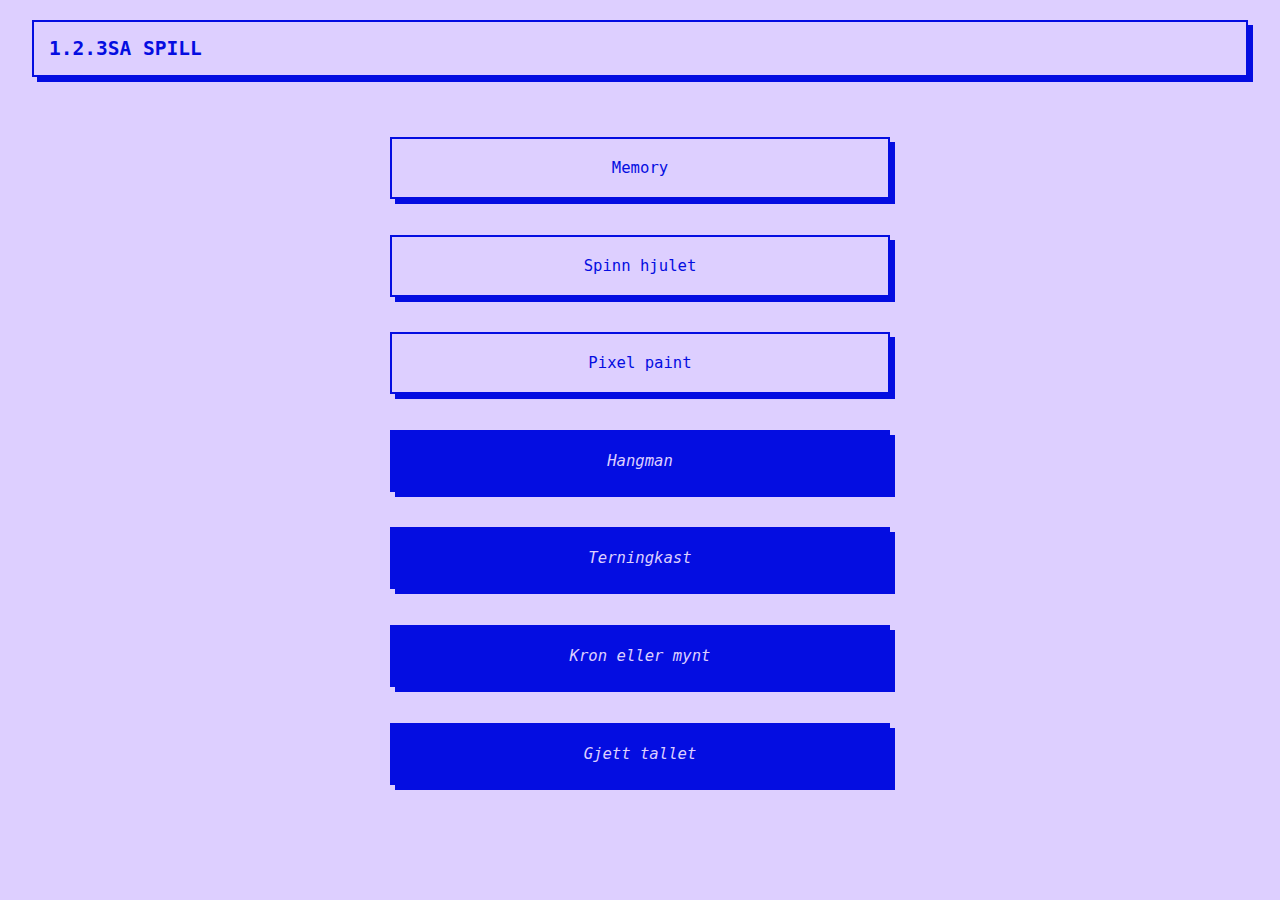
==== index.html @ 31aa5164 "update" ====
<!DOCTYPE html>
<html>
    <head>
        <meta charset="UTF-8">
        <title>1.2.3sa Spill</title>
        <link rel="stylesheet" type="text/css" href="style.css">
    </head>
    <body>
        <header>
            <div class="navbar">1.2.3sa Spill</div>
        </header>
        <div class="container">
            <div class="btn">
                <a href="memory/memory.html"><p>Memory</p></a>
            </div>
            <div class="btn">
                <a href="spinnHjulet/spinn.html"><p>Spinn hjulet</p></a>
            </div>
            <div class="btn">
                <a href="pixel/pixel.html"><p>Pixel paint</p></a>
            </div>
            <div class="btn deactive">
                <a href=""><p>Hangman</p></a>
            </div>
            <div class="btn deactive">
                <a href=""><p>Terningkast</p></a>
            </div>
            <div class="btn deactive">
                <a href=""><p>Kron eller mynt</p></a>
            </div>
            <div class="btn deactive">
                <a href=""><p>Gjett tallet</p></a>
            </div>
        </div>
        
        <script>
            
        </script>
    </body>
</html>
---- style.css ----
* {
    box-sizing: border-box;
    font-family: monospace;
}

body {
    display: flex;
    width: 100vw;
    background-color: #DDCFFF;
    position: relative;
    display: flex;
    flex-direction: column;
    justify-content: center;
    align-items: center;
    margin: 0;
}

.navbar {
    width: 95vw;
    margin: 20px;
    border: 2px solid #040DE1;
    justify-content: center;
    box-shadow: 5px 5px #040DE1;
    color: #040DE1;
    padding: 15px;
    text-transform: uppercase;
    font-weight: bolder;
    font-size: 1.5rem;
}

.container {
    position: relative;
    display: flex;
    flex-direction: column;
    justify-content: center;
    align-items: center;
    width: 50vw;
    padding: 20px 50px;
}

p {
    box-shadow: 5px 5px #040DE1;
    border: 2px solid #040DE1;
    width: 500px;
    padding: 20px;
    cursor: pointer;
    margin-top: 20px;
    text-align: center;
    font-size: 1.2rem;

}

p:hover, .btn:hover > a {
    color: #DDCFFF;
    background-color: #040DE1;
    font-style: italic;
}

a {
    text-decoration: none;
    width: 100%;
    height: 100%;
    color: #040DE1;
}

.deactive > a > p {
    cursor:default;
    color: #DDCFFF;
    background-color: #040DE1;
    font-style: italic;
}
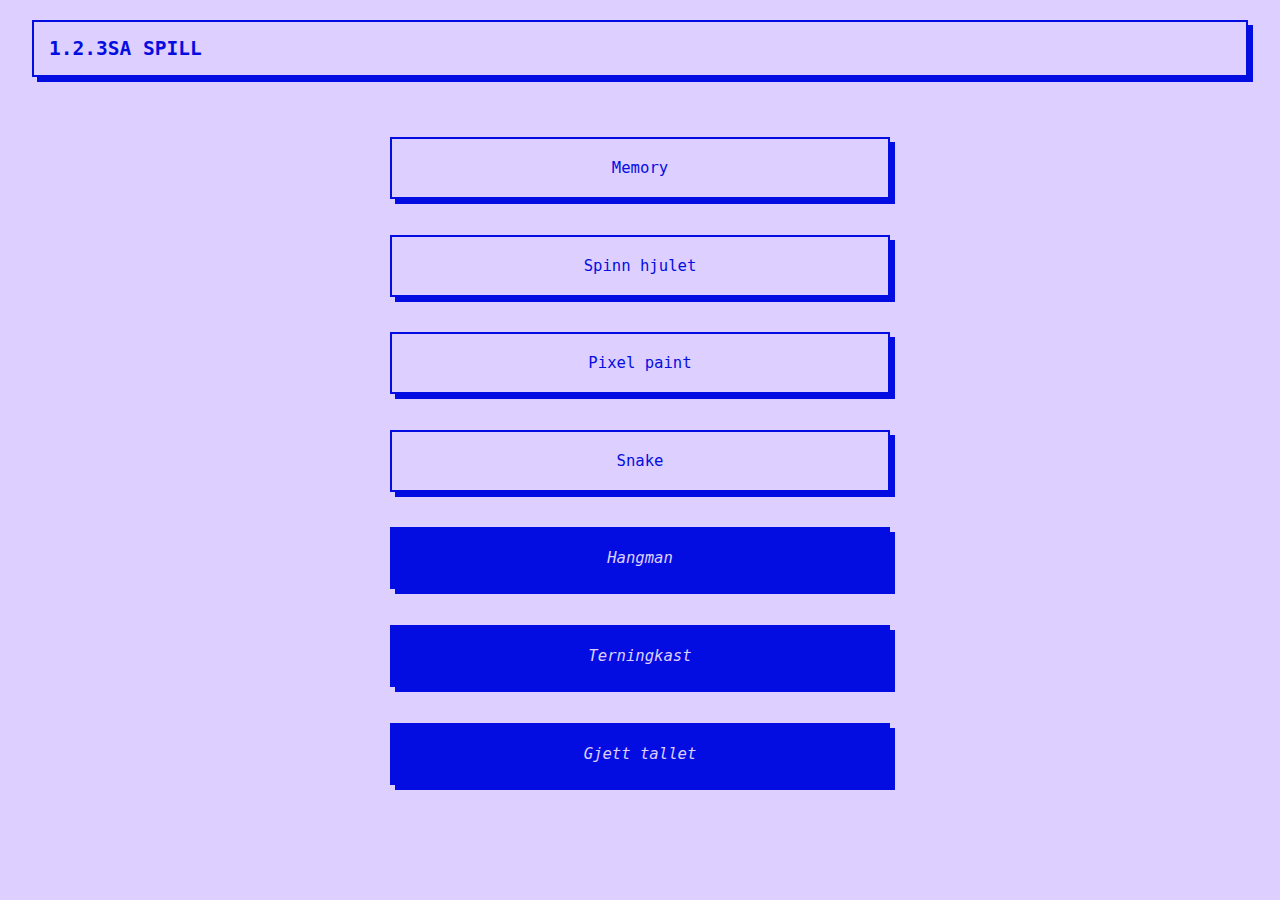
==== commit e0eecaca: "update med snake" ====
--- a/index.html
+++ b/index.html
@@ -11,22 +11,22 @@
         </header>
         <div class="container">
             <div class="btn">
-                <a href="memory/memory.html"><p>Memory</p></a>
+                <a href="pages/memory.html"><p>Memory</p></a>
             </div>
             <div class="btn">
-                <a href="spinnHjulet/spinn.html"><p>Spinn hjulet</p></a>
+                <a href="pages/spinn.html"><p>Spinn hjulet</p></a>
             </div>
             <div class="btn">
-                <a href="pixel/pixel.html"><p>Pixel paint</p></a>
+                <a href="pages/pixel.html"><p>Pixel paint</p></a>
+            </div>
+            <div class="btn">
+                <a href="pages/snake.html"><p>Snake</p></a>
             </div>
             <div class="btn deactive">
                 <a href=""><p>Hangman</p></a>
             </div>
             <div class="btn deactive">
                 <a href=""><p>Terningkast</p></a>
-            </div>
-            <div class="btn deactive">
-                <a href=""><p>Kron eller mynt</p></a>
             </div>
             <div class="btn deactive">
                 <a href=""><p>Gjett tallet</p></a>
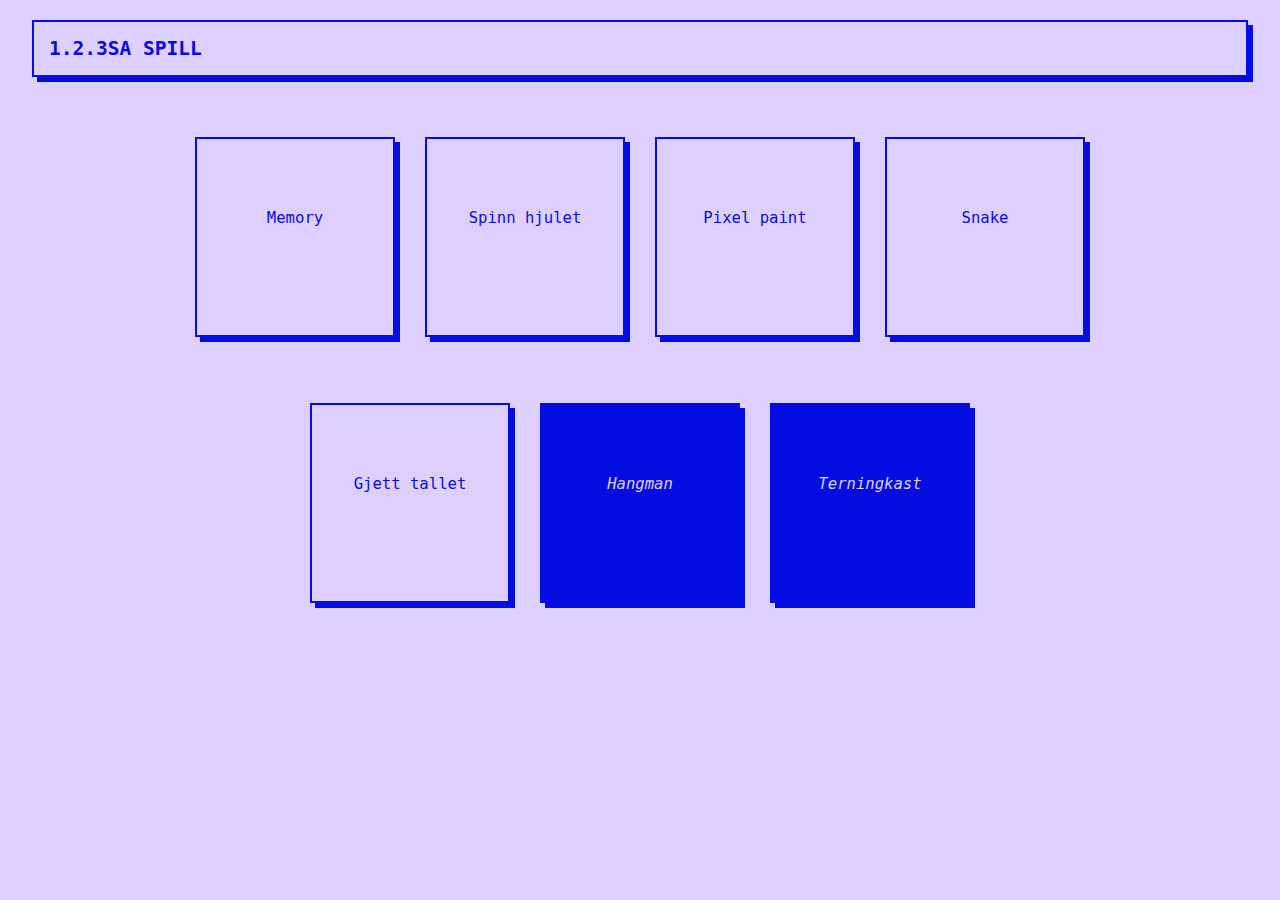
==== commit 66ff42c3: "update meg gjett tallet" ====
--- a/index.html
+++ b/index.html
@@ -22,14 +22,14 @@
             <div class="btn">
                 <a href="pages/snake.html"><p>Snake</p></a>
             </div>
+            <div class="btn">
+                <a href="pages/gjett.html"><p>Gjett tallet</p></a>
+            </div>
             <div class="btn deactive">
                 <a href=""><p>Hangman</p></a>
             </div>
             <div class="btn deactive">
                 <a href=""><p>Terningkast</p></a>
-            </div>
-            <div class="btn deactive">
-                <a href=""><p>Gjett tallet</p></a>
             </div>
         </div>
         
--- a/style.css
+++ b/style.css
@@ -31,23 +31,26 @@
 .container {
     position: relative;
     display: flex;
-    flex-direction: column;
     justify-content: center;
     align-items: center;
-    width: 50vw;
+    width: 80vw;
     padding: 20px 50px;
+    flex-wrap: wrap;
+    gap: 30px;
 }
 
 p {
     box-shadow: 5px 5px #040DE1;
     border: 2px solid #040DE1;
-    width: 500px;
-    padding: 20px;
+    width: 200px;
+    height: 200px;
+    padding-top: 70px;
     cursor: pointer;
     margin-top: 20px;
     text-align: center;
     font-size: 1.2rem;
-
+    display: flex;
+    justify-content: center;
 }
 
 p:hover, .btn:hover > a {
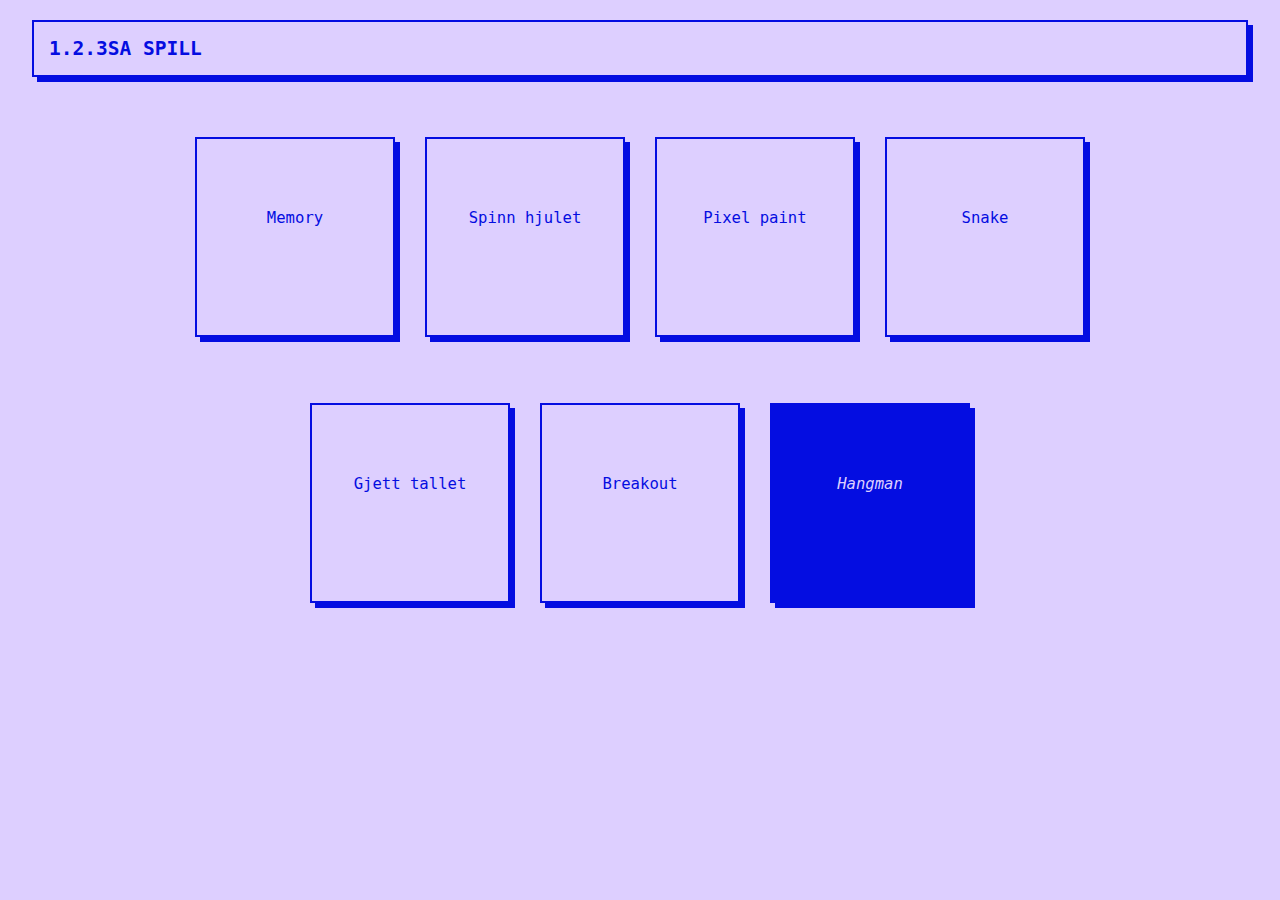
==== commit c426cdf4: "breakout + små fix" ====
--- a/index.html
+++ b/index.html
@@ -25,11 +25,11 @@
             <div class="btn">
                 <a href="pages/gjett.html"><p>Gjett tallet</p></a>
             </div>
+            <div class="btn">
+                <a href="pages/break.html"><p>Breakout</p></a>
+            </div>
             <div class="btn deactive">
                 <a href=""><p>Hangman</p></a>
-            </div>
-            <div class="btn deactive">
-                <a href=""><p>Terningkast</p></a>
             </div>
         </div>
         
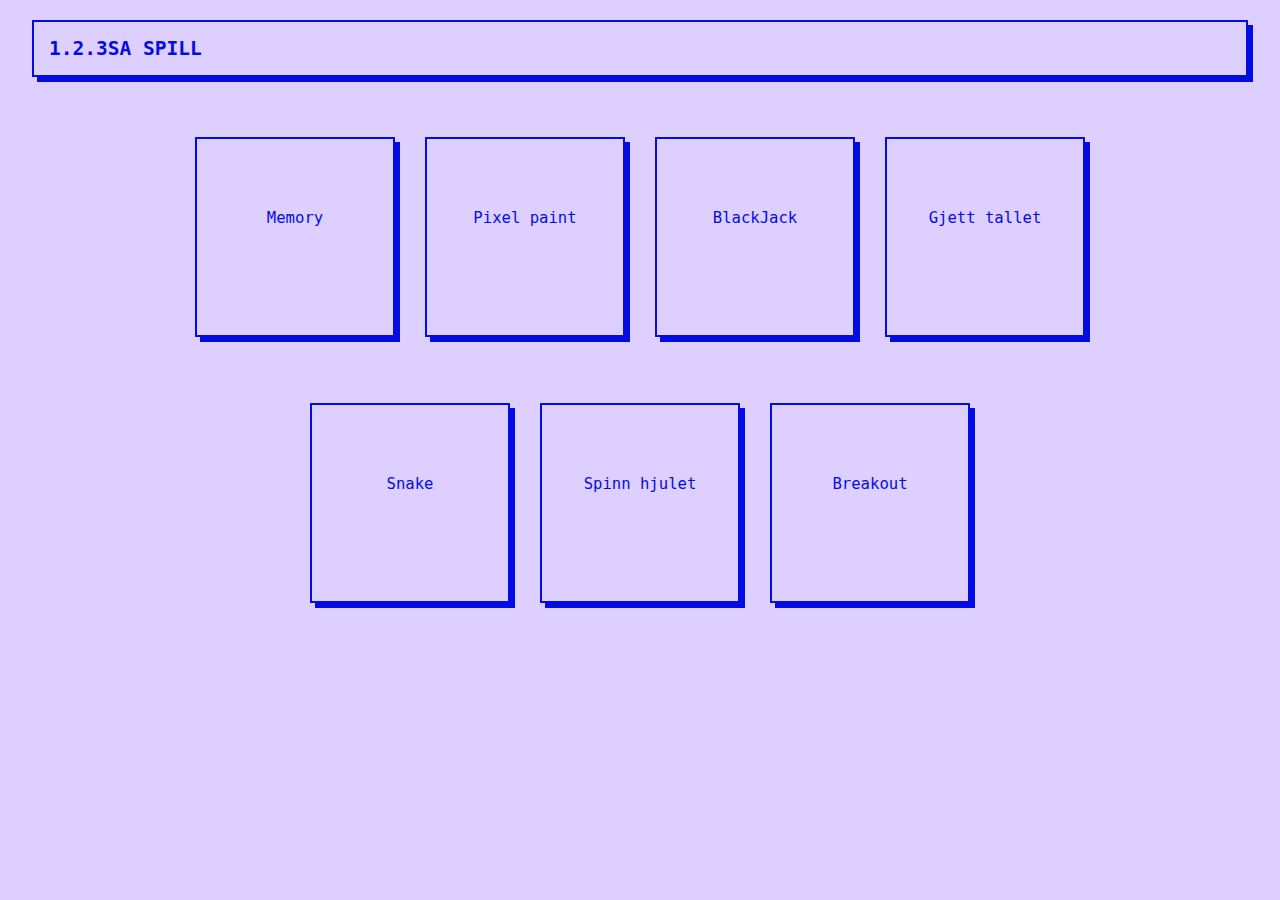
==== commit 1ea95907: "blackjack + små fix" ====
--- a/index.html
+++ b/index.html
@@ -14,27 +14,23 @@
                 <a href="pages/memory.html"><p>Memory</p></a>
             </div>
             <div class="btn">
-                <a href="pages/spinn.html"><p>Spinn hjulet</p></a>
+                <a href="pages/pixel.html"><p>Pixel paint</p></a>
             </div>
             <div class="btn">
-                <a href="pages/pixel.html"><p>Pixel paint</p></a>
+                <a href="pages/blackjack.html"><p>BlackJack</p></a>
+            </div>
+            <div class="btn">
+                <a href="pages/gjett.html"><p>Gjett tallet</p></a>
             </div>
             <div class="btn">
                 <a href="pages/snake.html"><p>Snake</p></a>
             </div>
             <div class="btn">
-                <a href="pages/gjett.html"><p>Gjett tallet</p></a>
+                <a href="pages/spinn.html"><p>Spinn hjulet</p></a>
             </div>
             <div class="btn">
                 <a href="pages/break.html"><p>Breakout</p></a>
             </div>
-            <div class="btn deactive">
-                <a href=""><p>Hangman</p></a>
-            </div>
         </div>
-        
-        <script>
-            
-        </script>
     </body>
 </html>
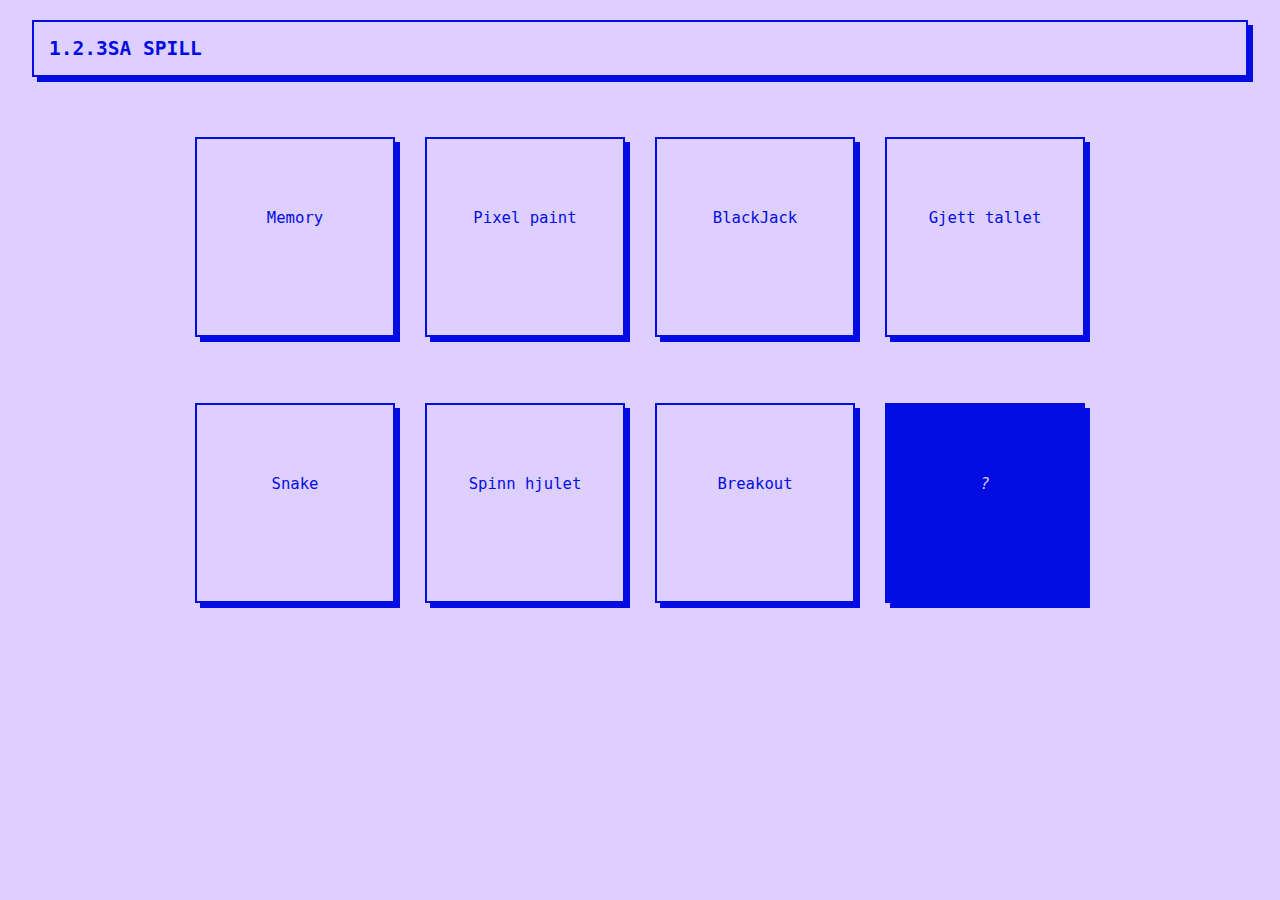
==== commit 2a636e2f: "små fix" ====
--- a/index.html
+++ b/index.html
@@ -31,6 +31,9 @@
             <div class="btn">
                 <a href="pages/break.html"><p>Breakout</p></a>
             </div>
+            <div class="btn deactive">
+                <a href=""><p>?</p></a>
+            </div>
         </div>
     </body>
 </html>
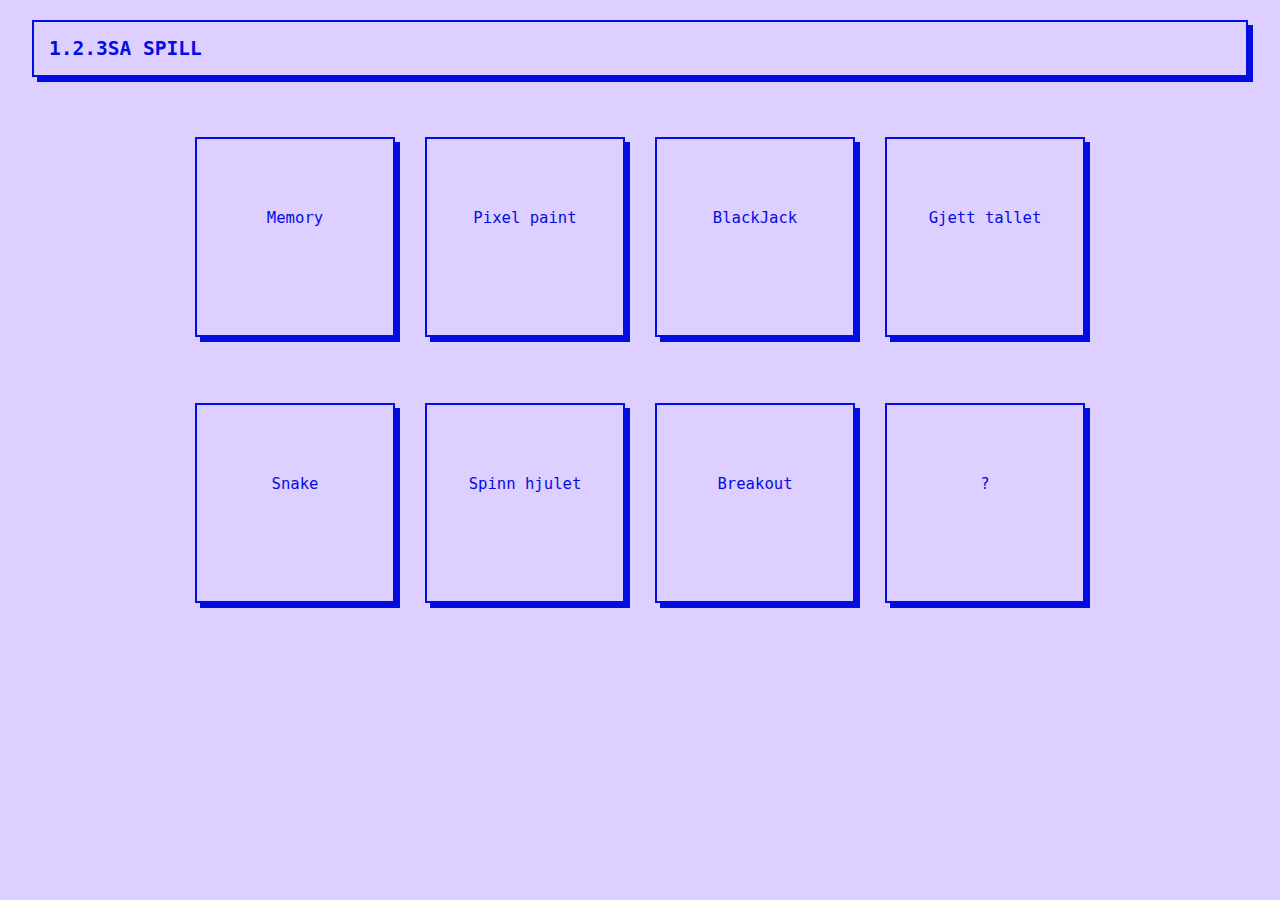
==== commit dff9934d: "random + små fix" ====
--- a/index.html
+++ b/index.html
@@ -31,9 +31,28 @@
             <div class="btn">
                 <a href="pages/break.html"><p>Breakout</p></a>
             </div>
-            <div class="btn deactive">
-                <a href=""><p>?</p></a>
+            <div class="btn">
+                <a onclick="random()"><p>?</p></a>
             </div>
         </div>
+        <script>
+            function random() {
+                var pages = [
+                    "pages/memory.html",
+                    "pages/pixel.html",
+                    "pages/blackjack.html",
+                    "pages/gjett.html",
+                    "pages/snake.html",
+                    "pages/spinn.html",
+                    "pages/break.html"
+                ];
+    
+                var randomIndex = Math.floor(Math.random() * pages.length);
+    
+                var randomPage = pages[randomIndex];
+    
+                window.location.href = randomPage;
+            }
+        </script>
     </body>
 </html>
--- a/style.css
+++ b/style.css
@@ -66,10 +66,3 @@
     color: #040DE1;
 }
 
-.deactive > a > p {
-    cursor:default;
-    color: #DDCFFF;
-    background-color: #040DE1;
-    font-style: italic;
-}
-
